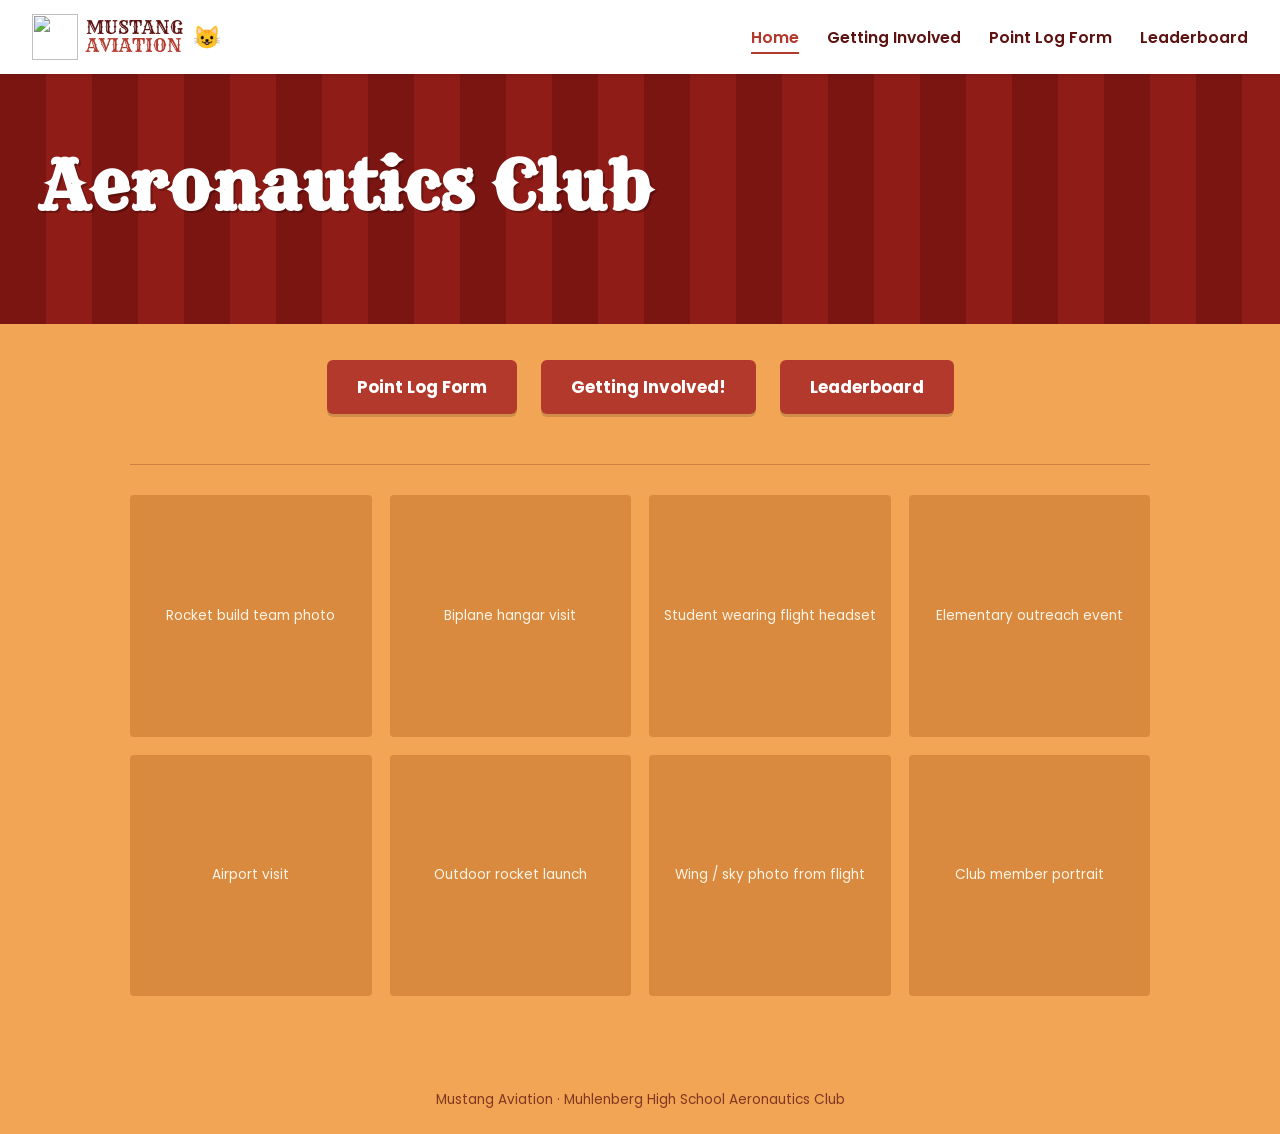
==== index.html @ 2cdf7a35 "Add files via upload" ====
<!DOCTYPE html>
<html lang="en">
<head>
<meta charset="UTF-8">
<meta name="viewport" content="width=device-width, initial-scale=1">
<title>Mustang Aviation</title>
<meta name="description" content="Muhlenberg High School Aeronautics Club">
<link rel="stylesheet" href="style.css">
</head>
<body>

<nav class="navbar">
  <a href="index.html" class="logo">
    <img src="images/logo-mark.svg" alt="" class="logo-mark">
    <span class="logo-text">MUSTANG<span>AVIATION</span></span>
    <span class="logo-cat">😺</span>
  </a>
  <ul class="nav-links">
    <li><a href="index.html" class="active">Home</a></li>
    <li><a href="getting-involved.html">Getting Involved</a></li>
    <li><a href="point-log-form.html">Point Log Form</a></li>
    <li><a href="leaderboard.html">Leaderboard</a></li>
  </ul>
</nav>

<header class="hero">
  <h1>Aeronautics Club</h1>
</header>

<div class="btn-row">
  <a class="btn" href="point-log-form.html">Point Log Form</a>
  <a class="btn" href="getting-involved.html">Getting Involved!</a>
  <a class="btn" href="leaderboard.html">Leaderboard</a>
</div>

<section class="section">
  <hr class="divider" style="margin-top:0;">

  <!--
    Replace the placeholder tiles below with your real photos.
    Drop your image files into the /images folder and swap each
    <div class="photo">...</div> block for:
    <div class="photo"><img src="images/your-photo.jpg" alt="Description"></div>
  -->
  <div class="photo-grid">
    <div class="photo">Rocket build team photo</div>
    <div class="photo">Biplane hangar visit</div>
    <div class="photo">Student wearing flight headset</div>
    <div class="photo">Elementary outreach event</div>
    <div class="photo">Airport visit</div>
    <div class="photo">Outdoor rocket launch</div>
    <div class="photo">Wing / sky photo from flight</div>
    <div class="photo">Club member portrait</div>
  </div>
</section>

<footer>Mustang Aviation &middot; Muhlenberg High School Aeronautics Club</footer>

</body>
</html>
---- style.css ----
@import url('https://fonts.googleapis.com/css2?family=Rye&family=Poppins:wght@400;500;600;700&display=swap');

:root {
  --stripe-dark: #7a1512;
  --stripe-light: #8f1c17;
  --orange-bg: #f2a655;
  --maroon: #5c1210;
  --brick: #b3392c;
  --brick-dark: #96291f;
  --white: #ffffff;
  --cream-card: #fdfaf5;
}

* { box-sizing: border-box; }

body {
  margin: 0;
  font-family: 'Poppins', sans-serif;
  background: var(--orange-bg);
  color: var(--maroon);
}

h1, h2, .display {
  font-family: 'Rye', serif;
  letter-spacing: 1px;
}

/* ---------- Nav ---------- */
.navbar {
  display: flex;
  align-items: center;
  justify-content: space-between;
  padding: 14px 32px;
  background: var(--white);
  position: sticky;
  top: 0;
  z-index: 50;
  box-shadow: 0 2px 6px rgba(0,0,0,0.08);
}

.logo {
  display: flex;
  align-items: center;
  gap: 8px;
  text-decoration: none;
}

.logo-mark {
  width: 46px;
  height: 46px;
}

.logo-text {
  font-family: 'Rye', serif;
  font-size: 1.1rem;
  line-height: 1.05;
  color: var(--maroon);
}

.logo-text span {
  display: block;
  color: var(--brick);
}

.logo-cat {
  font-size: 1.4rem;
  margin-left: 2px;
}

.nav-links {
  display: flex;
  gap: 28px;
  list-style: none;
  margin: 0;
  padding: 0;
}

.nav-links a {
  text-decoration: none;
  color: var(--maroon);
  font-weight: 600;
  font-size: 0.98rem;
  padding-bottom: 4px;
  border-bottom: 2px solid transparent;
  transition: border-color .15s ease, color .15s ease;
}

.nav-links a:hover,
.nav-links a.active {
  color: var(--brick);
  border-color: var(--brick);
}

/* ---------- Hero ---------- */
.hero {
  background-image: repeating-linear-gradient(
    90deg,
    var(--stripe-dark) 0px,
    var(--stripe-dark) 46px,
    var(--stripe-light) 46px,
    var(--stripe-light) 92px
  );
  padding: 70px 40px 90px;
  text-align: left;
}

.hero h1 {
  color: var(--white);
  font-size: clamp(2.4rem, 6vw, 4.2rem);
  margin: 0 0 6px;
  text-shadow: 2px 2px 0 rgba(0,0,0,0.25);
}

.hero-sub {
  color: #ffe3c9;
  font-size: 1.1rem;
  max-width: 640px;
  margin-top: 10px;
}

.hero.with-icon {
  display: flex;
  align-items: center;
  justify-content: space-between;
  gap: 24px;
  flex-wrap: wrap;
}

.hero-plane {
  width: 220px;
  max-width: 40vw;
  flex-shrink: 0;
}

/* ---------- Buttons ---------- */
.btn-row {
  display: flex;
  gap: 24px;
  justify-content: center;
  flex-wrap: wrap;
  padding: 36px 20px 10px;
}

.btn {
  background: var(--brick);
  color: var(--white);
  border: none;
  padding: 14px 30px;
  border-radius: 6px;
  font-weight: 700;
  font-size: 1.05rem;
  text-decoration: none;
  cursor: pointer;
  box-shadow: 0 3px 0 rgba(0,0,0,0.15);
  transition: transform .1s ease, background .15s ease;
  display: inline-block;
}

.btn:hover {
  background: var(--brick-dark);
  transform: translateY(-1px);
}

/* ---------- Sections ---------- */
.section {
  padding: 40px 40px 70px;
  max-width: 1100px;
  margin: 0 auto;
}

.divider {
  border: none;
  border-top: 1px solid rgba(92, 18, 16, 0.25);
  margin: 30px 0;
}

/* ---------- Photo grid (Home) ---------- */
.photo-grid {
  display: grid;
  grid-template-columns: repeat(auto-fit, minmax(220px, 1fr));
  gap: 18px;
  margin-top: 10px;
}

.photo-grid .photo {
  aspect-ratio: 1 / 1;
  border-radius: 4px;
  overflow: hidden;
  background: #d98a3f;
  display: flex;
  align-items: center;
  justify-content: center;
  color: #fff4e6;
  font-size: 0.85rem;
  text-align: center;
  padding: 10px;
}

.photo-grid img {
  width: 100%;
  height: 100%;
  object-fit: cover;
  display: block;
}

/* ---------- Getting Involved intro + accordion ---------- */
.intro-text {
  font-size: 1.35rem;
  font-weight: 500;
  max-width: 900px;
  line-height: 1.5;
  margin: 34px auto 10px;
}

.accordion {
  max-width: 1000px;
  margin: 20px auto 0;
}

.accordion-item {
  border-bottom: 1px solid rgba(92, 18, 16, 0.3);
}

.accordion-header {
  width: 100%;
  background: none;
  border: none;
  text-align: left;
  padding: 26px 4px;
  font-family: 'Rye', serif;
  font-size: 1.25rem;
  color: var(--maroon);
  display: flex;
  justify-content: space-between;
  align-items: center;
  cursor: pointer;
}

.accordion-header .chev {
  transition: transform .2s ease;
  font-size: 1.1rem;
}

.accordion-item.open .accordion-header .chev {
  transform: rotate(180deg);
}

.accordion-body {
  max-height: 0;
  overflow: hidden;
  transition: max-height .25s ease;
  font-size: 1.02rem;
  line-height: 1.6;
}

.accordion-item.open .accordion-body {
  max-height: 600px;
  padding-bottom: 24px;
}

/* ---------- Embed pages (Form / Leaderboard) ---------- */
.embed-wrap {
  padding: 36px 20px 70px;
  display: flex;
  justify-content: center;
}

.embed-wrap iframe {
  width: 100%;
  max-width: 760px;
  border: none;
  border-radius: 4px;
  box-shadow: 0 4px 18px rgba(0,0,0,0.12);
}

.embed-wrap.wide iframe {
  max-width: 1050px;
}

.note {
  max-width: 760px;
  margin: 0 auto 24px;
  background: #fff4e0;
  border-left: 4px solid var(--brick);
  padding: 14px 18px;
  font-size: 0.92rem;
  border-radius: 2px;
}

/* ---------- Footer ---------- */
footer {
  text-align: center;
  padding: 24px;
  font-size: 0.85rem;
  color: var(--maroon);
  opacity: 0.75;
}

@media (max-width: 720px) {
  .navbar { flex-direction: column; gap: 12px; padding: 14px 18px; }
  .nav-links { gap: 16px; flex-wrap: wrap; justify-content: center; }
  .hero { padding: 50px 24px 60px; }
  .section { padding: 30px 20px 50px; }
}
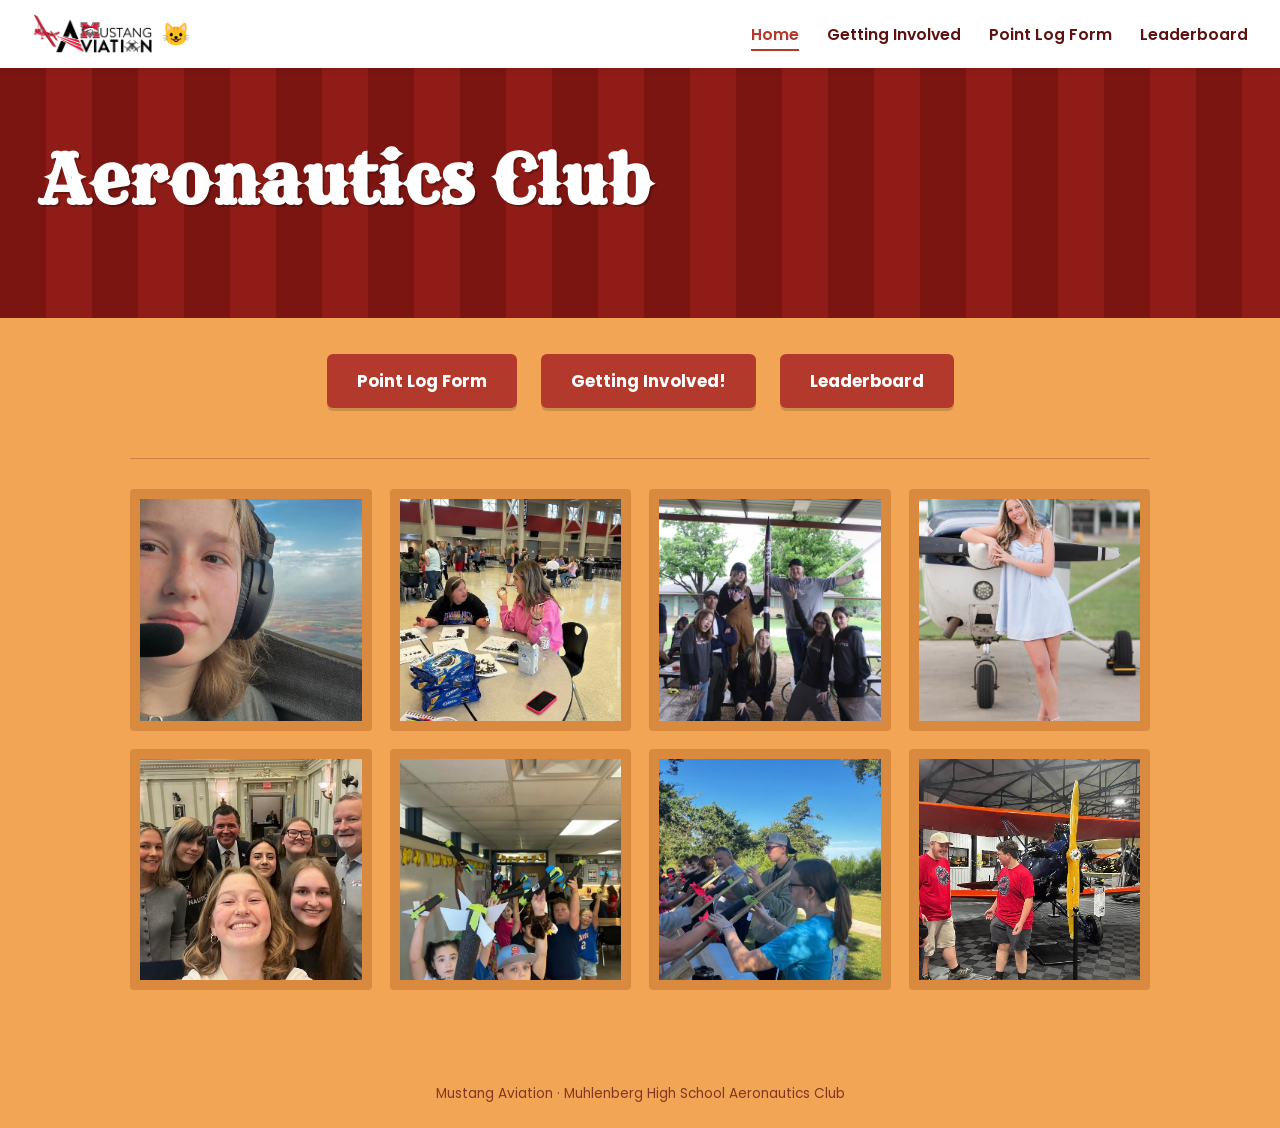
==== commit 00a39b2b: "Add files via upload" ====
--- a/index.html
+++ b/index.html
@@ -11,8 +11,7 @@
 
 <nav class="navbar">
   <a href="index.html" class="logo">
-    <img src="images/logo-mark.svg" alt="" class="logo-mark">
-    <span class="logo-text">MUSTANG<span>AVIATION</span></span>
+    <img src="logo.png" alt="Mustang Aviation" class="logo-img">
     <span class="logo-cat">😺</span>
   </a>
   <ul class="nav-links">
@@ -36,21 +35,15 @@
 <section class="section">
   <hr class="divider" style="margin-top:0;">
 
-  <!--
-    Replace the placeholder tiles below with your real photos.
-    Drop your image files into the /images folder and swap each
-    <div class="photo">...</div> block for:
-    <div class="photo"><img src="images/your-photo.jpg" alt="Description"></div>
-  -->
   <div class="photo-grid">
-    <div class="photo">Rocket build team photo</div>
-    <div class="photo">Biplane hangar visit</div>
-    <div class="photo">Student wearing flight headset</div>
-    <div class="photo">Elementary outreach event</div>
-    <div class="photo">Airport visit</div>
-    <div class="photo">Outdoor rocket launch</div>
-    <div class="photo">Wing / sky photo from flight</div>
-    <div class="photo">Club member portrait</div>
+    <div class="photo"><img src="image0.jpeg" alt="Club photo"></div>
+    <div class="photo"><img src="image1%20(1).jpeg" alt="Club photo"></div>
+    <div class="photo"><img src="image2%20(1).jpeg" alt="Club photo"></div>
+    <div class="photo"><img src="image2.jpeg" alt="Club photo"></div>
+    <div class="photo"><img src="image3%20(1).jpeg" alt="Club photo"></div>
+    <div class="photo"><img src="image3.jpeg" alt="Club photo"></div>
+    <div class="photo"><img src="image4.jpeg" alt="Club photo"></div>
+    <div class="photo"><img src="image5.jpeg" alt="Club photo"></div>
   </div>
 </section>
 
--- a/style.css
+++ b/style.css
@@ -45,21 +45,10 @@
   text-decoration: none;
 }
 
-.logo-mark {
-  width: 46px;
-  height: 46px;
-}
-
-.logo-text {
-  font-family: 'Rye', serif;
-  font-size: 1.1rem;
-  line-height: 1.05;
-  color: var(--maroon);
-}
-
-.logo-text span {
+.logo-img {
+  height: 40px;
+  width: auto;
   display: block;
-  color: var(--brick);
 }
 
 .logo-cat {
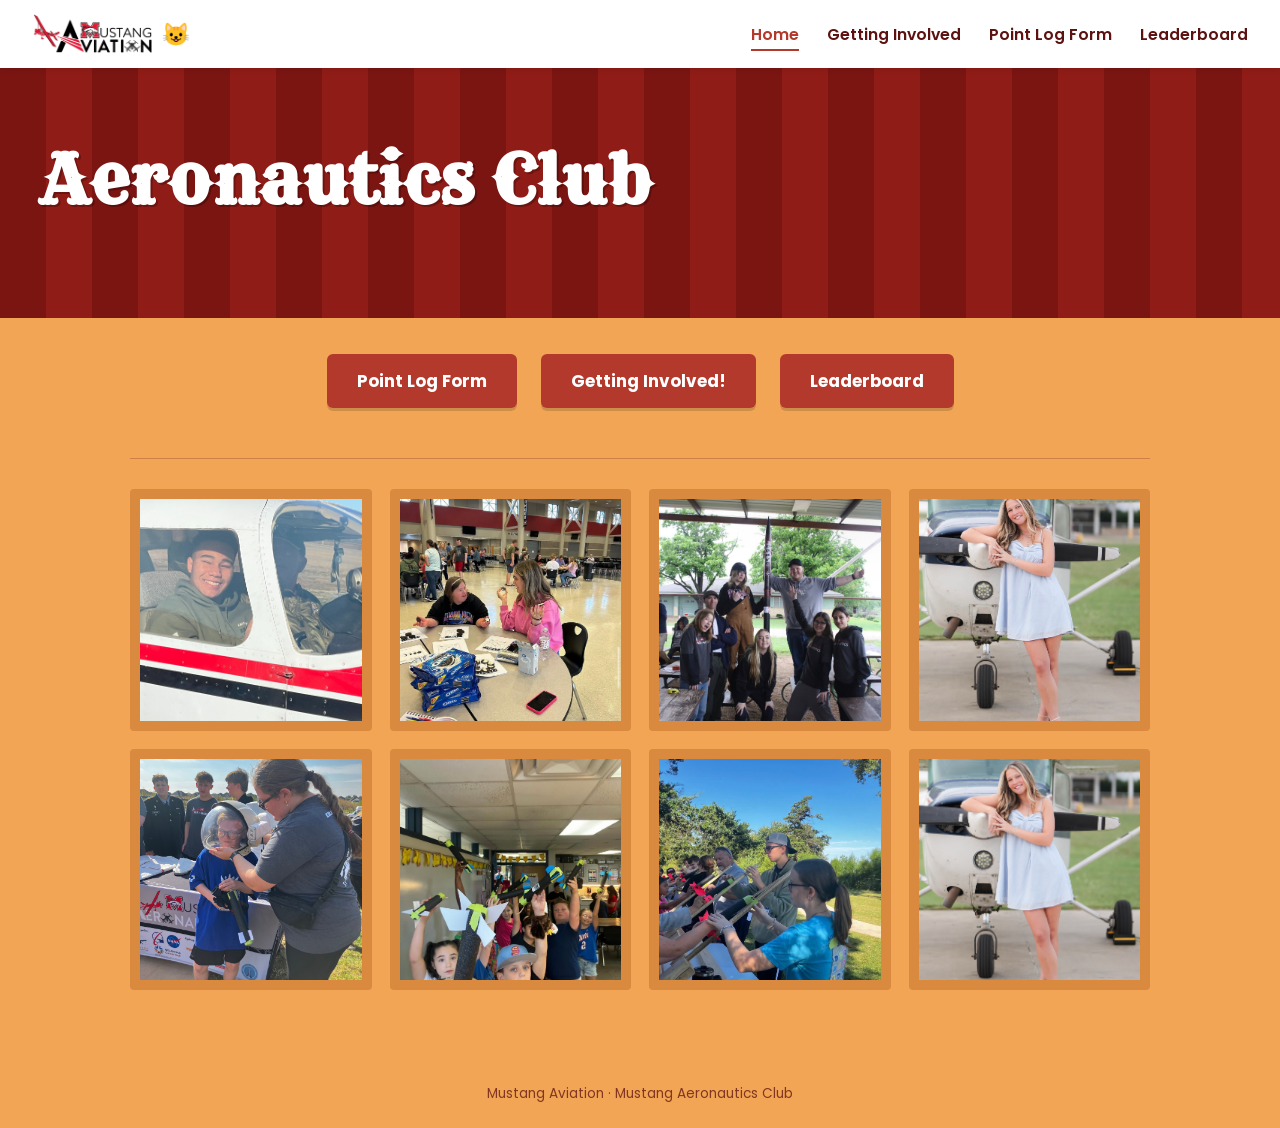
==== commit b456035d: "Add files via upload" ====
--- a/index.html
+++ b/index.html
@@ -4,7 +4,7 @@
 <meta charset="UTF-8">
 <meta name="viewport" content="width=device-width, initial-scale=1">
 <title>Mustang Aviation</title>
-<meta name="description" content="Muhlenberg High School Aeronautics Club">
+<meta name="description" content="Mustang Aeronautics Club">
 <link rel="stylesheet" href="style.css">
 </head>
 <body>
@@ -36,18 +36,18 @@
   <hr class="divider" style="margin-top:0;">
 
   <div class="photo-grid">
-    <div class="photo"><img src="image0.jpeg" alt="Club photo"></div>
+    <div class="photo"><img src="photo-cockpit.jpeg" alt="Club photo"></div>
     <div class="photo"><img src="image1%20(1).jpeg" alt="Club photo"></div>
     <div class="photo"><img src="image2%20(1).jpeg" alt="Club photo"></div>
     <div class="photo"><img src="image2.jpeg" alt="Club photo"></div>
-    <div class="photo"><img src="image3%20(1).jpeg" alt="Club photo"></div>
+    <div class="photo"><img src="photo-helmet.jpeg" alt="Club photo"></div>
     <div class="photo"><img src="image3.jpeg" alt="Club photo"></div>
     <div class="photo"><img src="image4.jpeg" alt="Club photo"></div>
-    <div class="photo"><img src="image5.jpeg" alt="Club photo"></div>
+    <div class="photo"><img src="photo-bluedress.jpeg" alt="Club photo"></div>
   </div>
 </section>
 
-<footer>Mustang Aviation &middot; Muhlenberg High School Aeronautics Club</footer>
+<footer>Mustang Aviation &middot; Mustang Aeronautics Club</footer>
 
 </body>
 </html>
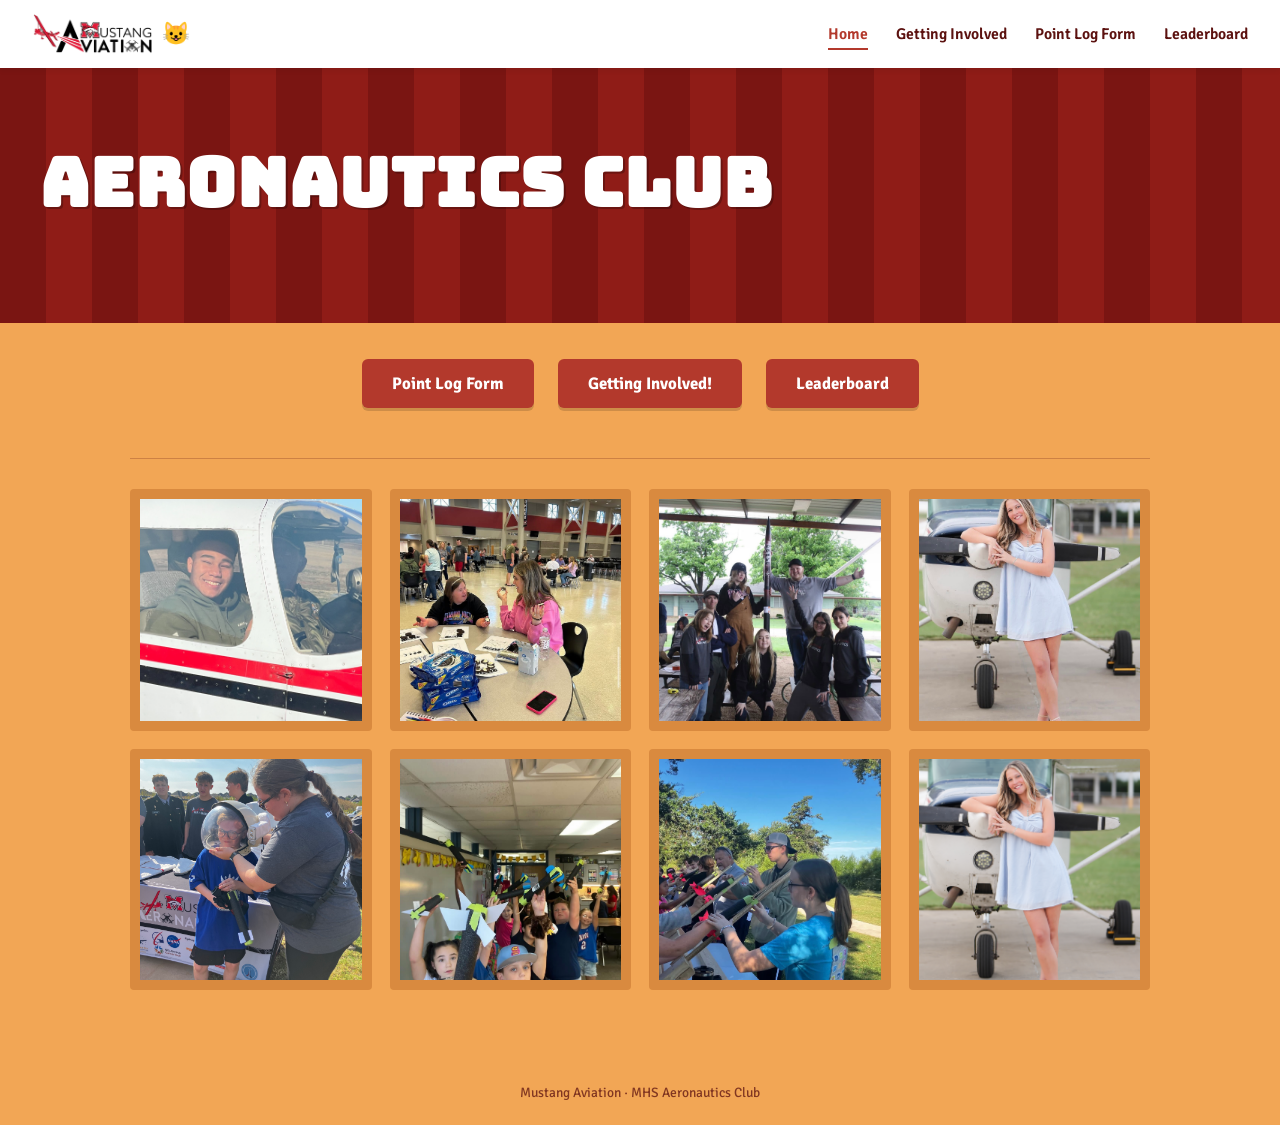
==== commit 0d5b4d28: "Add files via upload" ====
--- a/index.html
+++ b/index.html
@@ -4,7 +4,7 @@
 <meta charset="UTF-8">
 <meta name="viewport" content="width=device-width, initial-scale=1">
 <title>Mustang Aviation</title>
-<meta name="description" content="Mustang Aeronautics Club">
+<meta name="description" content="MHS Aeronautics Club">
 <link rel="stylesheet" href="style.css">
 </head>
 <body>
@@ -47,7 +47,7 @@
   </div>
 </section>
 
-<footer>Mustang Aviation &middot; Mustang Aeronautics Club</footer>
+<footer>Mustang Aviation &middot; MHS Aeronautics Club</footer>
 
 </body>
 </html>
--- a/style.css
+++ b/style.css
@@ -1,4 +1,4 @@
-@import url('https://fonts.googleapis.com/css2?family=Rye&family=Poppins:wght@400;500;600;700&display=swap');
+@import url('https://fonts.googleapis.com/css2?family=Bungee&family=Signika:wght@400;500;600;700&display=swap');
 
 :root {
   --stripe-dark: #7a1512;
@@ -15,13 +15,13 @@
 
 body {
   margin: 0;
-  font-family: 'Poppins', sans-serif;
+  font-family: 'Signika', sans-serif;
   background: var(--orange-bg);
   color: var(--maroon);
 }
 
 h1, h2, .display {
-  font-family: 'Rye', serif;
+  font-family: 'Bungee', sans-serif;
   letter-spacing: 1px;
 }
 
@@ -216,7 +216,7 @@
   border: none;
   text-align: left;
   padding: 26px 4px;
-  font-family: 'Rye', serif;
+  font-family: 'Bungee', sans-serif;
   font-size: 1.25rem;
   color: var(--maroon);
   display: flex;
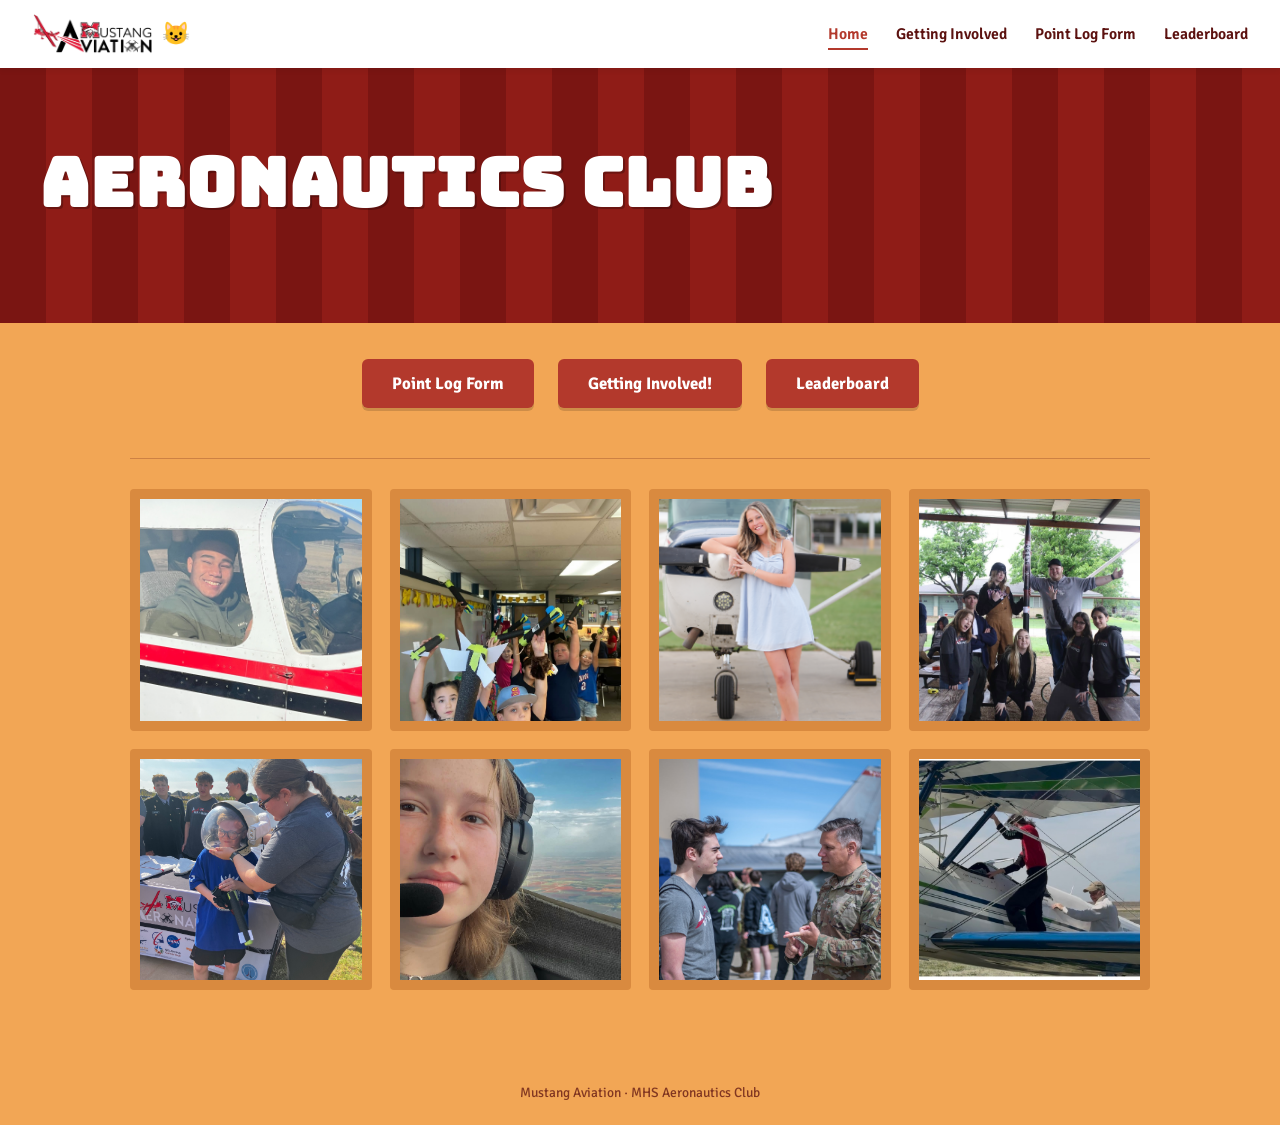
==== commit fa830546: "Add files via upload" ====
--- a/index.html
+++ b/index.html
@@ -36,14 +36,14 @@
   <hr class="divider" style="margin-top:0;">
 
   <div class="photo-grid">
-    <div class="photo"><img src="photo-cockpit.jpeg" alt="Club photo"></div>
-    <div class="photo"><img src="image1%20(1).jpeg" alt="Club photo"></div>
-    <div class="photo"><img src="image2%20(1).jpeg" alt="Club photo"></div>
-    <div class="photo"><img src="image2.jpeg" alt="Club photo"></div>
-    <div class="photo"><img src="photo-helmet.jpeg" alt="Club photo"></div>
-    <div class="photo"><img src="image3.jpeg" alt="Club photo"></div>
-    <div class="photo"><img src="image4.jpeg" alt="Club photo"></div>
-    <div class="photo"><img src="photo-bluedress.jpeg" alt="Club photo"></div>
+    <div class="photo"><img src="top1-cockpit.jpeg" alt="Club photo"></div>
+    <div class="photo"><img src="top2-classroom.jpeg" alt="Club photo"></div>
+    <div class="photo"><img src="top3-bluedress.jpeg" alt="Club photo"></div>
+    <div class="photo"><img src="top4-rocketteam.jpeg" alt="Club photo"></div>
+    <div class="photo"><img src="bottom1-helmet.jpeg" alt="Club photo"></div>
+    <div class="photo"><img src="bottom2-headset.jpeg" alt="Club photo"></div>
+    <div class="photo"><img src="bottom3-military.jpeg" alt="Club photo"></div>
+    <div class="photo"><img src="bottom4-biplane.jpeg" alt="Club photo"></div>
   </div>
 </section>
 
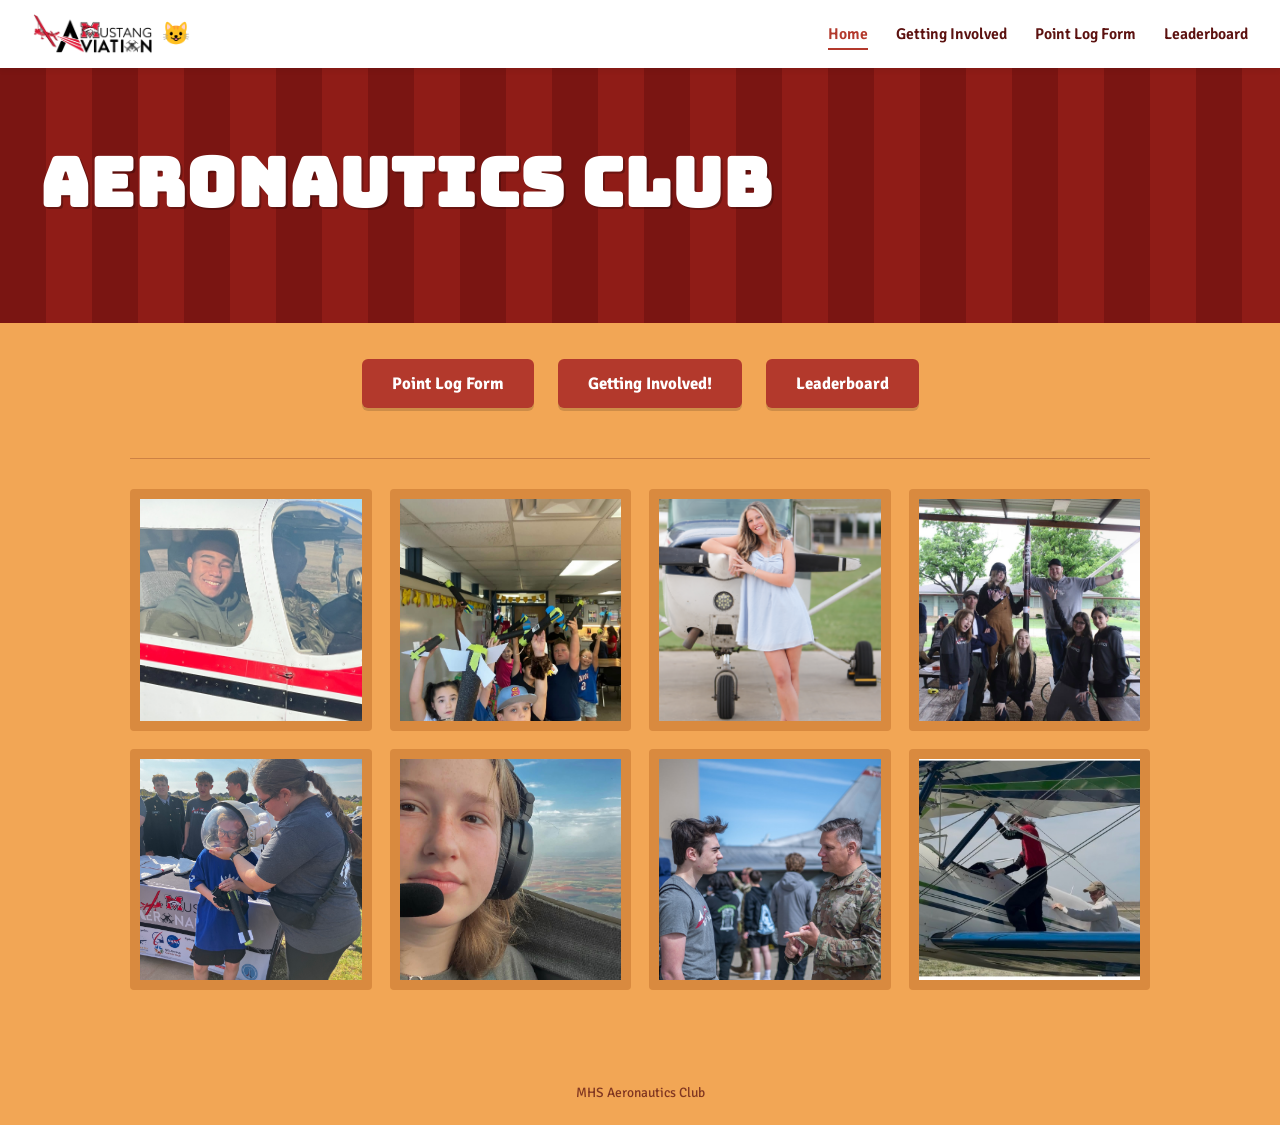
==== commit a62cb213: "Add files via upload" ====
--- a/index.html
+++ b/index.html
@@ -47,7 +47,7 @@
   </div>
 </section>
 
-<footer>Mustang Aviation &middot; MHS Aeronautics Club</footer>
+<footer>MHS Aeronautics Club</footer>
 
 </body>
 </html>
--- a/style.css
+++ b/style.css
@@ -242,6 +242,16 @@
   line-height: 1.6;
 }
 
+.accordion-body a {
+  color: #e8a0b4;
+  font-weight: 600;
+  text-decoration: underline;
+}
+
+.accordion-body a:hover {
+  color: #d97e97;
+}
+
 .accordion-item.open .accordion-body {
   max-height: 600px;
   padding-bottom: 24px;
